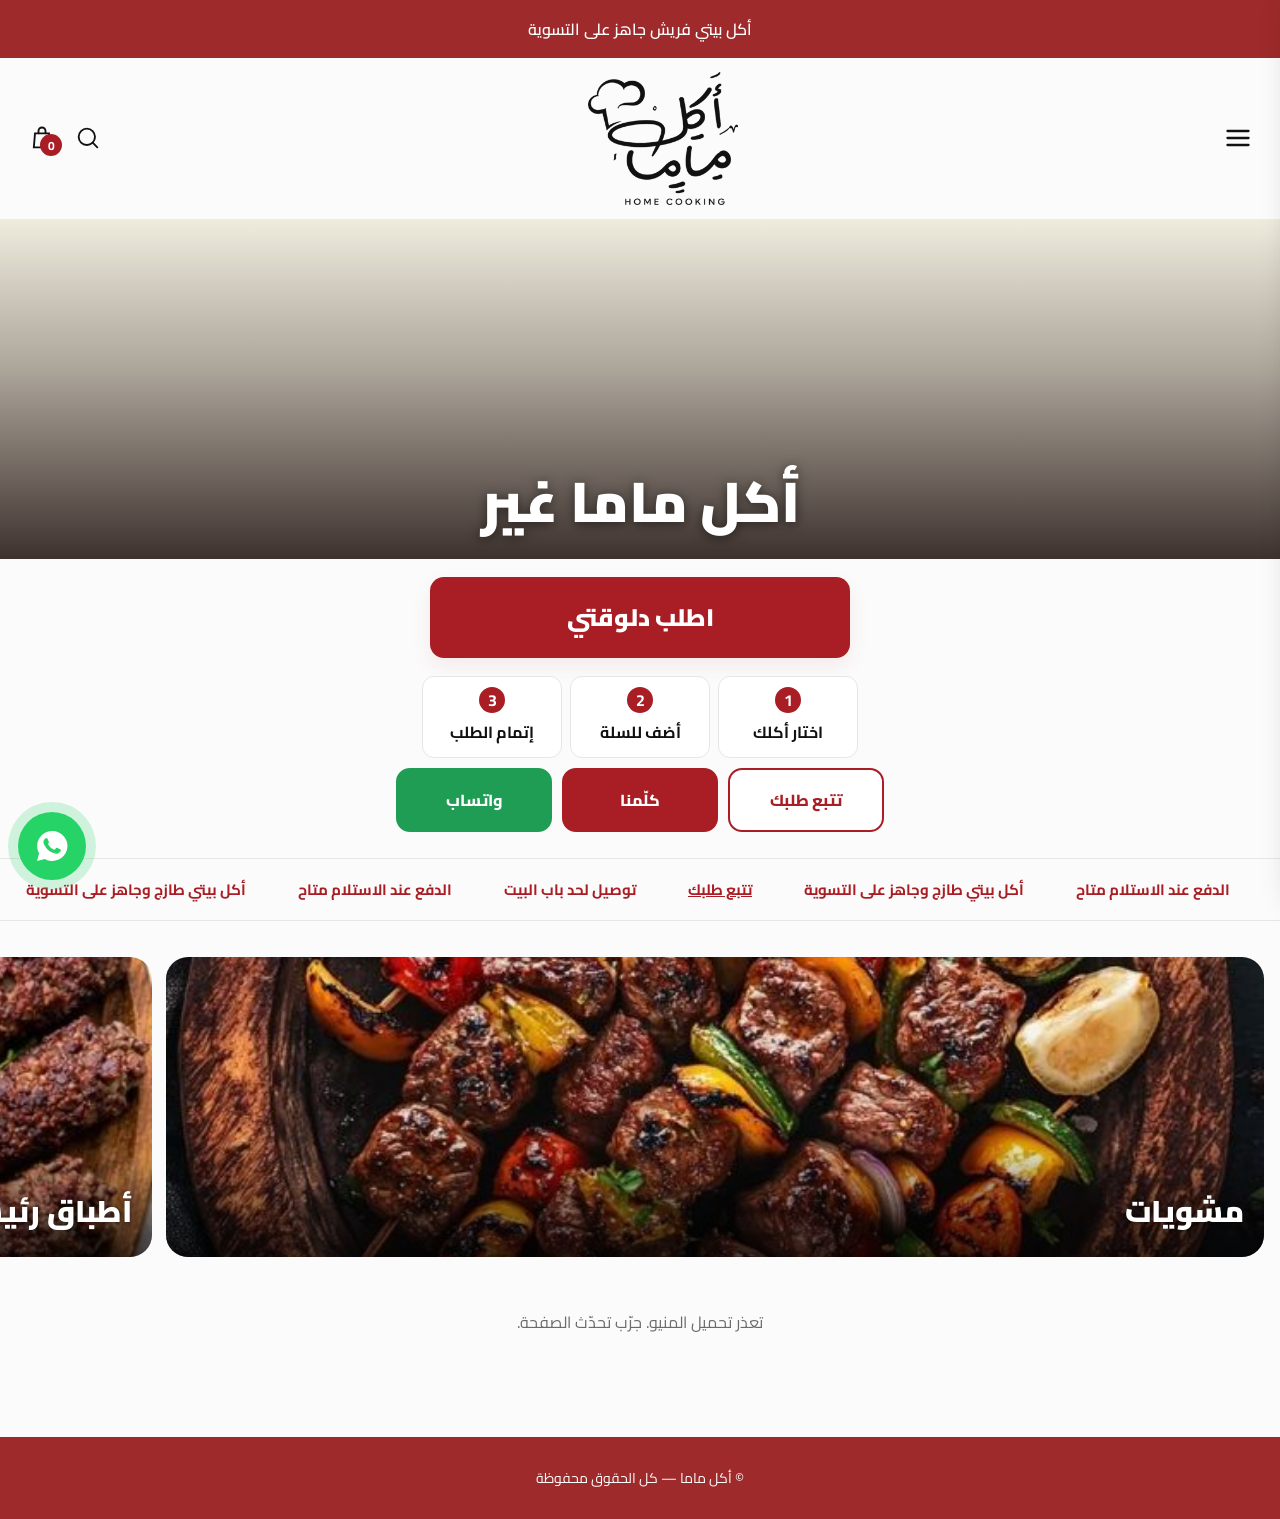
==== index.html @ d2e33f1d "Update hero section title in index.html" ====
<!DOCTYPE html>
<html lang="ar" dir="rtl">
<head>
<meta charset="utf-8">
<meta name="viewport" content="width=device-width, initial-scale=1, viewport-fit=cover">
<title>أكل ماما</title>
<meta name="description" content="أنضف وأفضل أكل بيتي، اطلب دلوقتي">
<meta property="og:type" content="website">
<meta property="og:site_name" content="أكل ماما">
<meta property="og:url" content="https://akl-mama.vercel.app/">
<meta property="og:title" content="أكل ماما">
<meta property="og:description" content="أنضف وأفضل أكل بيتي، اطلب دلوقتي">
<meta property="og:locale" content="ar_EG">
<meta name="twitter:card" content="summary">
<meta name="twitter:title" content="أكل ماما">
<meta name="twitter:description" content="أنضف وأفضل أكل بيتي، اطلب دلوقتي">

<link rel="stylesheet" href="hero.css"><script src="imgs.js"></script><script src="im-c1.js"></script><script src="im-c2.js"></script><script src="im-d1.js"></script><script src="im-d2.js"></script><script src="im-d3.js"></script><script src="auth.js"></script><script src="chef.js"></script>
<link href="https://fonts.googleapis.com/css2?family=Cairo:wght@400;600;700;900&display=swap" rel="stylesheet">
<style>
:root{
  --red:#A81E24; --red-top:#9E2A2B; --bg:#FBFBFB; --card:#fff; --text:#111; --muted:#6b6b6b; --line:#e6e6e6;
  --on-red:#fff; --hero1:#f1f1f1; --hero2:#e4e4e4; --shadow:rgba(168,30,36,.08);
  box-sizing:border-box; padding-top:env(safe-area-inset-top,0px); padding-bottom:env(safe-area-inset-bottom,0px);
}
@media (prefers-color-scheme: dark){
  :root:not([data-theme="light"]){--bg:#161515;--card:#232121;--text:#f2f2f2;--muted:#b5b0b0;--line:#3a3636;--hero1:#2a2727;--hero2:#201e1e;--shadow:rgba(0,0,0,.4)}
}
:root[data-theme="dark"]{--bg:#161515;--card:#232121;--text:#f2f2f2;--muted:#b5b0b0;--line:#3a3636;--hero1:#2a2727;--hero2:#201e1e;--shadow:rgba(0,0,0,.4)}
*{box-sizing:border-box;margin:0;-webkit-tap-highlight-color:transparent}
html{scroll-padding-top:env(safe-area-inset-top,0px)}
body{background:var(--bg);color:var(--text);font-family:'Cairo','Tahoma',sans-serif;max-width:100%;overflow-x:hidden}
button{font-family:inherit;cursor:pointer;border:0}
.top{background:var(--red-top);color:var(--on-red);text-align:center;padding:14px 10px;font-weight:600;font-size:16px}
header{display:flex;align-items:center;justify-content:space-between;padding:14px 22px;background:var(--bg)}
.icon{background:none;color:var(--text);width:40px;height:40px;display:grid;place-items:center;position:relative}
.icon svg{width:28px;height:28px;stroke:currentColor;fill:none;stroke-width:1.6;stroke-linecap:round}
.badge{position:absolute;bottom:2px;inset-inline-start:0;background:var(--red);color:#fff;border-radius:50%;width:22px;height:22px;font-size:12px;display:grid;place-items:center;font-weight:700}
.logo{text-align:center;line-height:1}
.logo b{display:block;font-size:44px;font-weight:900;color:var(--red);letter-spacing:-1px}
.logo small{font-size:15px;font-weight:700;color:var(--red);letter-spacing:3px}
.right{display:flex;gap:6px}.logo{width:150px;aspect-ratio:520/461;background:var(--text);-webkit-mask:center/contain no-repeat;mask:center/contain no-repeat}
.hero{height:210px;background:linear-gradient(135deg,var(--hero1),var(--hero2));position:relative;overflow:hidden;display:flex;align-items:center}
.hero::after{content:"";position:absolute;inset-block:0;inset-inline-end:-10%;width:60%;background:var(--red);border-radius:50% 0 0 50%/60% 0 0 60%;opacity:.95}
[dir=rtl] .hero::after{border-radius:0 50% 50% 0/0 60% 60% 0}
.hero h1{position:relative;z-index:2;color:var(--red);font-size:34px;line-height:1.25;font-weight:900;padding:0 24px;max-width:55%}
.hero .ph{position:absolute;z-index:1;inset-inline-end:8%;font-size:96px}
.strip{margin-top:22px;border-block:1px solid var(--line);display:flex;overflow-x:auto;white-space:nowrap;scrollbar-width:none}
.strip span{padding:16px 26px;color:var(--red);font-weight:700;font-size:15px}
.cats{display:flex;gap:14px;overflow-x:auto;padding:36px 16px 10px;scrollbar-width:none}
.cat{flex:0 0 88%;background:var(--red) center/cover no-repeat;border-radius:22px;height:300px;position:relative;overflow:hidden;color:#fff;font-size:30px;font-weight:900}.cat span{position:absolute;inset-inline:0;bottom:0;padding:50px 20px 18px;background:linear-gradient(transparent,rgba(0,0,0,.7));text-shadow:0 1px 6px rgba(0,0,0,.5)}
.cat .ph{font-size:90px;display:block;text-align:center}
section{padding:34px 12px 10px}
section h2{font-size:30px;font-weight:900;padding:0 10px 18px}
.row{display:flex;gap:16px;overflow-x:auto;scroll-snap-type:x mandatory;padding:6px 10px 14px;scrollbar-width:none}
.row::-webkit-scrollbar,.strip::-webkit-scrollbar,.cats::-webkit-scrollbar{display:none}
.card{flex:0 0 min(42%,200px);scroll-snap-align:start}
.img{aspect-ratio:1;background:var(--card);border-radius:22px;box-shadow:0 4px 14px var(--shadow);display:grid;place-items:center;overflow:hidden}
.img img{width:100%;height:100%;object-fit:cover}
.img .ph{font-size:64px}
.card h3{font-size:16px;font-weight:700;text-align:center;margin-top:16px;min-height:48px;line-height:1.5}
.price{text-align:center;font-weight:600;font-size:18px;letter-spacing:1px;margin:10px 0 12px;direction:ltr}
.add{width:100%;background:var(--red);color:#fff;font-size:15px;font-weight:600;padding:14px 6px;border-radius:12px}
.add:active{opacity:.85}
.pager{display:flex;justify-content:center;align-items:center;gap:28px;margin-top:20px;color:var(--text);font-weight:700;direction:ltr}
.pager button{background:none;color:var(--text);font-size:26px;width:36px;height:36px}
.pager button:disabled{color:var(--muted);opacity:.5}
footer{margin-top:60px;background:var(--red-top);color:#fff;text-align:center;padding:28px 16px;font-size:14px}
.wa{position:fixed;inset-inline-end:18px;bottom:calc(20px + env(safe-area-inset-bottom,0px));width:68px;height:68px;border-radius:50%;background:#25D366;display:grid;place-items:center;box-shadow:0 0 0 10px rgba(37,211,102,.2);z-index:20}
.wa svg{width:36px;height:36px;fill:#fff}
.ov{position:fixed;inset:0;background:rgba(0,0,0,.5);opacity:0;pointer-events:none;transition:.25s;z-index:40}
.ov.on{opacity:1;pointer-events:auto}
.drawer{position:fixed;top:0;bottom:0;inset-inline-start:0;width:min(92%,430px);background:var(--bg);z-index:50;transform:translateX(105%);transition:.3s;display:flex;flex-direction:column;padding:calc(20px + env(safe-area-inset-top,0px)) 18px calc(18px + env(safe-area-inset-bottom,0px))}
[dir=ltr] .drawer{transform:translateX(-105%)}
.drawer.on,[dir=ltr] .drawer.on{transform:none}
.dh{display:flex;justify-content:space-between;align-items:center;margin-bottom:22px}
.dh h2{font-size:28px;font-weight:900}
.cols{display:flex;justify-content:space-between;color:var(--muted);font-size:13px;padding-bottom:12px;border-bottom:1px solid var(--line)}
.items{flex:1;overflow-y:auto;padding-top:18px}
.item{display:flex;gap:14px;margin-bottom:20px}
.item .t{width:96px;height:96px;border-radius:6px;background:var(--red);display:grid;place-items:center;font-size:38px;flex:none;overflow:hidden}
.item .t img{width:100%;height:100%;object-fit:cover}
.info{flex:1}
.info h4{font-size:18px;font-weight:700}
.info p{color:var(--muted);margin:4px 0 10px;direction:ltr;text-align:start}
.qty{display:flex;align-items:center;gap:0}
.q{display:flex;align-items:center;justify-content:space-between;border:2px solid var(--text);border-radius:14px;height:52px;width:130px;padding:0 12px;font-size:18px}
.q button{background:none;color:var(--text);font-size:22px;width:28px}
.del{background:var(--red);color:#fff;width:50px;height:52px;border-radius:0 14px 14px 0;display:grid;place-items:center}
[dir=rtl] .del{border-radius:14px 0 0 14px}
.line{font-weight:700;font-size:18px}
.empty{text-align:center;color:var(--muted);padding-top:60px}
.notes{border-block:1px solid var(--line);padding:16px 0;margin-top:10px}
.notes summary{list-style:none;color:var(--muted);font-size:16px;cursor:pointer;display:flex;justify-content:space-between}
.notes textarea{width:100%;margin-top:12px;border:1px solid var(--line);border-radius:10px;padding:10px;background:var(--card);color:var(--text);font-family:inherit;min-height:70px}
.tot{display:flex;justify-content:space-between;align-items:center;margin-top:26px}
.tot b{font-size:24px;font-weight:900}
.tot span{font-size:24px;direction:ltr;color:var(--muted);font-weight:600}
.small{font-size:14px;color:var(--muted);margin:10px 0 16px}
.small u{color:var(--red)}
.checkout{width:100%;background:var(--red);color:#fff;border-radius:12px;padding:20px;font-size:18px;font-weight:600}

.mod{position:fixed;inset:0;background:rgba(0,0,0,.55);display:none;place-items:center;padding:14px;z-index:60}.mod.on{display:grid}
.mb{background:var(--bg);color:var(--text);border-radius:18px;width:100%;max-width:440px;max-height:92vh;overflow:auto;padding:22px}
.mb h2{font-size:24px;font-weight:900;margin-bottom:6px}.mb p.s{color:var(--muted);font-size:14px;margin-bottom:14px}
.mb label{display:block;font-weight:700;font-size:14px;margin:12px 0 6px}
.mb input,.mb textarea{width:100%;border:1px solid var(--line);background:var(--card);color:var(--text);border-radius:12px;padding:13px 14px;font:inherit;font-size:16px}
.mb textarea{min-height:70px}.mb .sum{background:var(--card);border:1px solid var(--line);border-radius:12px;padding:12px;margin-top:14px;font-size:14px}
.mb .sum div{display:flex;justify-content:space-between;gap:8px;padding:2px 0}.mb .sum b{direction:ltr}
.err{color:#c0392b;font-size:14px;min-height:20px;margin-top:8px}
.gh{background:none;color:var(--muted);width:100%;padding:12px;margin-top:6px;font-size:15px}
.code{font-size:34px;font-weight:900;letter-spacing:4px;text-align:center;color:var(--red);background:var(--card);border:2px dashed var(--red);border-radius:14px;padding:14px;margin:14px 0;direction:ltr}
a.lnk{display:block;text-align:center;background:var(--red);color:#fff;text-decoration:none;border-radius:12px;padding:16px;font-weight:700;margin-top:8px}
.trk{display:block;text-align:center;color:var(--red);font-weight:700;padding:10px;text-decoration:none;font-size:14px}
.hero .ds{position:absolute;z-index:2;inset-inline-end:auto;left:2%;top:0;bottom:0;display:flex;align-items:center;direction:ltr}
.hero .ds img{width:clamp(78px,24vw,150px);aspect-ratio:1;object-fit:cover;border-radius:50%;border:4px solid #fff;box-shadow:0 8px 20px rgba(0,0,0,.28);margin-inline-start:-26px;background:#fff}
.hero .ds img:nth-child(2){width:clamp(96px,30vw,185px);z-index:3;margin-top:-6px}.hero .ds img:first-child{margin-inline-start:0}
.hero{height:clamp(210px,52vw,300px)}.hero h1{font-size:clamp(28px,8.5vw,46px)}
#sbar{display:none;padding:6px 18px 12px;background:var(--bg)}#sbar.on{display:block}
#sbar input{width:100%;border:1px solid var(--line);border-radius:14px;padding:13px 16px;font:inherit;font-size:16px;background:var(--card);color:var(--text)}
.nores{text-align:center;color:var(--muted);padding:30px;display:none}
.hero{background:#fbf8e9!important;height:clamp(200px,50vw,300px)}.hero::after{display:none!important}
.hero .chef{position:absolute;left:0;top:0;height:100%;width:auto;aspect-ratio:1;object-fit:cover;z-index:1}
.hero h1{max-width:50%;z-index:2;color:var(--red)}

.tpill{background:var(--red);color:#fff;text-decoration:none;font-weight:700;font-size:14px;padding:9px 14px;border-radius:999px;white-space:nowrap}
#stk{display:none;position:fixed;z-index:40;left:12px;right:12px;bottom:calc(12px + env(safe-area-inset-bottom,0px));background:var(--red);color:#fff;border:0;border-radius:16px;padding:16px 18px;font:inherit;font-weight:700;font-size:17px;box-shadow:0 8px 24px rgba(168,30,36,.45);align-items:center;justify-content:space-between;cursor:pointer}
#stk.on{display:flex}#stk span{font-weight:600;font-size:14px;opacity:.95}
body.hasstk .wa{bottom:90px!important}body.hasstk footer{padding-bottom:90px}
.acc{background:var(--card);border:1px solid var(--line);border-radius:14px;padding:12px;margin-top:10px}
.acc .tg{display:flex;gap:6px;margin-bottom:6px}.acc .tg button{flex:1;padding:10px;border-radius:10px;border:1px solid var(--line);background:none;font:inherit;font-weight:700;color:var(--muted);cursor:pointer}
.acc .tg button.on{background:var(--red);color:#fff;border-color:var(--red)}
.who{display:flex;justify-content:space-between;align-items:center;background:var(--card);border:1px solid var(--line);border-radius:12px;padding:10px 12px;margin-top:10px;font-size:14px}
.who a{color:var(--red);font-weight:700;cursor:pointer}

#mnu{position:fixed;z-index:60;top:0;bottom:0;inset-inline-start:0;width:min(78%,300px);background:var(--bg);box-shadow:0 0 30px rgba(0,0,0,.25);transform:translateX(105%);transition:.28s;padding:calc(18px + env(safe-area-inset-top,0px)) 18px 18px;display:flex;flex-direction:column;gap:6px}
[dir=ltr] #mnu{transform:translateX(-105%)}#mnu.on,[dir=ltr] #mnu.on{transform:none}
#mnu h3{font-size:20px;color:var(--red);margin-bottom:10px;display:flex;justify-content:space-between;align-items:center}
#mnu h3 button{background:none;border:0;font-size:22px;color:var(--muted);cursor:pointer}
#mnu a,#mnu button.mi{display:flex;align-items:center;gap:10px;padding:14px;border-radius:12px;color:var(--text);text-decoration:none;font:inherit;font-weight:700;font-size:16px;background:var(--card);border:1px solid var(--line);cursor:pointer;text-align:start;width:100%}
#mnu a.pri{background:var(--red);color:#fff;border-color:var(--red)}
</style>
<style>.strip{overflow:hidden!important;direction:ltr}.strip .mq{display:flex;flex:none;width:max-content;animation:mq 22s linear infinite}.strip:hover .mq,.strip:active .mq{animation-play-state:paused}.strip span{direction:rtl;flex:none}@keyframes mq{to{transform:translateX(-50%)}}@media (prefers-reduced-motion:reduce){.strip{overflow-x:auto!important}.strip .mq{animation:none}}</style>
<style>.q2{display:flex;gap:10px;padding:6px 16px 4px;max-width:520px;margin:0 auto}.q2 a{flex:1;text-align:center;padding:15px 8px;border-radius:14px;font-weight:800;font-size:18px;text-decoration:none;border:2px solid var(--red);color:var(--red);background:#fff}.q2 a.w{background:#1f9d55;border-color:#1f9d55;color:#fff}
.how div{font-size:16px!important}.cta button{font-size:24px!important;padding:18px!important}
#mbody input,#mbody textarea{font-size:18px!important;padding:15px!important}#mbody label{font-size:16px!important;font-weight:800}#mbody .checkout{font-size:20px!important;padding:18px!important}#mbody .gh{font-size:17px!important;padding:14px!important}
.card button{min-height:48px;font-size:16px}</style>
</head>
<body>
<div class="top">أكل بيتي فريش جاهز على التسوية</div>
<header>
  <div class="right">
    <button class="icon" id="menuBtn" aria-label="القائمة" aria-expanded="false"><svg viewBox="0 0 24 24"><path d="M3 6h18M3 12h18M3 18h18" stroke-width="2"/></svg></button>
  </div>
  <div class="logo" role="img" aria-label="أكل ماما"></div>
  <div class="right">
    <button class="icon" id="srchBtn" aria-label="بحث"><svg viewBox="0 0 24 24"><circle cx="11" cy="11" r="7"/><path d="M20 20l-4-4"/></svg></button>
    <button class="icon" id="openCart" aria-label="السلة"><svg viewBox="0 0 24 24"><path d="M6 8h12l1 12H5L6 8z"/><path d="M9 8V6a3 3 0 0 1 6 0v2"/></svg><span class="badge" id="badge">0</span></button>
  </div>
</header>
<div id="sbar"><input id="sq" type="search" placeholder="ابحث عن طبق..." autocomplete="off"></div>

<div class="hero"><h1>أكل ماما غير</h1><img class="chef" id="chef" alt="" width="260" height="260"></div>

<style>.cta{padding:18px 16px 6px;text-align:center}.cta button{width:100%;max-width:420px;padding:16px;border:0;border-radius:14px;background:var(--red);color:#fff;font:inherit;font-size:22px;font-weight:900;box-shadow:0 8px 20px var(--shadow);cursor:pointer}.how{display:flex;gap:8px;justify-content:center;padding:12px 12px 4px;font-size:14px}.how div{flex:1;max-width:140px;background:var(--card);border:1px solid var(--line);border-radius:12px;padding:10px 6px;text-align:center;font-weight:700;color:var(--text)}.how b{display:block;margin:0 auto 4px;width:26px;height:26px;line-height:26px;border-radius:50%;background:var(--red);color:#fff}</style>
<div class="cta"><button type="button" id="orderNow">اطلب دلوقتي</button></div>
<div class="how"><div><b>1</b>اختار أكلك</div><div><b>2</b>أضف للسلة</div><div><b>3</b>إتمام الطلب</div></div>
<script>document.getElementById("orderNow").onclick=function(){var t=document.querySelector(".cats")||document.getElementById("sections");t.scrollIntoView({behavior:"smooth"})}</script>

<div class="q2"><a href="track.html" id="qTrack">تتبع طلبك</a><a class="c" id="qChat" href="chat.html">كلّمنا</a><a class="w" id="qWa" href="https://wa.me/20106168405" target="_blank" rel="noopener">واتساب</a></div>
<div class="strip"><div class="mq"><span>أكل بيتي طازج وجاهز على التسوية</span><span>الدفع عند الاستلام متاح</span><span>توصيل لحد باب البيت</span><span><a href="track.html" style="color:inherit">تتبع طلبك</a></span><span>أكل بيتي طازج وجاهز على التسوية</span><span>الدفع عند الاستلام متاح</span><span>توصيل لحد باب البيت</span><span><a tabindex="-1" aria-hidden="true" href="track.html" style="color:inherit">تتبع طلبك</a></span></div></div>

<div class="cats"><div class="cat" data-i="c1"><span>مشويات</span></div><div class="cat" data-i="c2"><span>أطباق رئيسية</span></div></div>

<div id="sections"></div><div class="nores" id="nores">مفيش أطباق بالاسم ده</div>

<footer>© أكل ماما — كل الحقوق محفوظة</footer>

<a class="wa" id="waBtn" href="https://wa.me/20106168405?text=%D8%A3%D9%87%D9%84%D8%A7%D9%8B%D8%8C%20%D8%B9%D8%A7%D9%8A%D8%B2%20%D8%A3%D8%B7%D9%84%D8%A8%20%D9%85%D9%86%20%D8%A3%D9%83%D9%84%20%D9%85%D8%A7%D9%85%D8%A7" target="_blank" rel="noopener" aria-label="واتساب"><svg viewBox="0 0 24 24"><path d="M12 2a10 10 0 0 0-8.6 15L2 22l5.2-1.4A10 10 0 1 0 12 2zm5.2 13.9c-.2.6-1.3 1.2-1.8 1.2-.5.1-1 .2-3.3-.7-2.8-1.1-4.5-4-4.7-4.2-.1-.2-1.1-1.5-1.1-2.8s.7-2 1-2.3c.2-.2.5-.3.7-.3h.5c.2 0 .4 0 .6.5l.8 2c.1.2.1.3 0 .5l-.4.5c-.1.1-.3.3-.1.6.2.3.8 1.3 1.7 2.1 1.1 1 2 1.3 2.3 1.4.3.1.4.1.6-.1l.8-1c.2-.2.4-.2.6-.1l1.9.9c.3.1.5.2.5.3.1.2.1.8-.1 1.4z"/></svg></a>

<style>.q2 a.c{background:var(--red);border-color:var(--red);color:#fff}.q2 a{font-size:16px;padding:15px 4px}.cfab{position:fixed;inset-inline-start:16px;bottom:calc(28px + env(safe-area-inset-bottom,0px));z-index:20;background:var(--red);color:#fff;text-decoration:none;font-weight:900;font-size:18px;padding:16px 24px;border-radius:99px;box-shadow:0 8px 20px rgba(168,30,36,.35);font-family:inherit}body.hasstk .cfab{bottom:98px}</style><a class="cfab" href="chat.html">كلّمنا</a><script>(function(){var f=document.querySelector(".cfab"),q=document.getElementById("qChat");if(!f||!q||!window.IntersectionObserver)return;new IntersectionObserver(function(e){f.style.display=e[0].isIntersecting?"none":""}).observe(q)})()</script>
<aside id="mnu" aria-hidden="true"><h3><span>القائمة</span><button id="mnuX" aria-label="إغلاق">✕</button></h3>
<a class="pri" href="track.html">تتبع طلبك</a><a class="pri" href="chat.html">كلّمنا (شات)</a>
<button class="mi" id="mnuCart" type="button">السلة وإتمام الطلب</button>
<a href="#sections" id="mnuMenu">المنيو</a>
<a href="https://wa.me/20106168405" target="_blank" rel="noopener">واتساب</a></aside>
<div class="ov" id="ov"></div>
<aside class="drawer" id="drawer">
  <div class="dh"><h2>سلة التسوق</h2><button class="icon" id="closeCart" aria-label="إغلاق"><svg viewBox="0 0 24 24"><path d="M4 4l16 16M20 4L4 20"/></svg></button></div>
  <div class="cols"><span>المنتج</span><span>الإجمالي</span></div>
  <div class="items" id="items"></div>
  <details class="notes"><summary>ملاحظات على الطلب <span>⌄</span></summary><textarea id="cartNotes" placeholder="اكتب ملاحظاتك هنا"></textarea></details>
  <div class="tot"><b>الإجمالي التقريبي</b><span id="total">0.00 EGP</span></div>
  <p class="small">الضرائب مشمولة. سيتم احتساب تكلفة <u>الشحن</u> عند إتمام الطلب.</p>
  <button class="checkout" id="goCheckout">إتمام الطلب</button><a class="trk" href="track.html">تتبع طلب سابق</a>
</aside>


<button id="stk" type="button"><b>إتمام الطلب</b><span id="stkt"></span></button>
<div class="mod" id="mod"><div class="mb" id="mbody"></div></div>
<script>
const SB="https://jedjixrybyxhanaqokre.supabase.co",KEY="eyJhbGciOiJIUzI1NiIsInR5cCI6IkpXVCJ9.eyJpc3MiOiJzdXBhYmFzZSIsInJlZiI6ImplZGppeHJ5Ynl4aGFuYXFva3JlIiwicm9sZSI6ImFub24iLCJpYXQiOjE3OTU3MDI4NTYsImV4cCI6MjExMTI3ODg1Nn0.cDuijI1dkCsTh5ycPHUPCugEI1_4xQxCko-uhGBEVJs";
const H={apikey:KEY,"Content-Type":"application/json"};
const IM=window.IMGS||{};const src=p=>IM[p]||p;
const _lg=document.querySelector(".logo");if(IM.logo){_lg.style.webkitMaskImage="url("+IM.logo+")";_lg.style.maskImage="url("+IM.logo+")"}
document.querySelectorAll(".cat").forEach(c=>c.style.backgroundImage="url("+src(c.dataset.i)+")");
document.getElementById("chef").src=src("chef");
const cart={};let all={};
const fmt=n=>Number(n).toFixed(2);
const esc=s=>String(s).replace(/[&<>"']/g,c=>({"&":"&amp;","<":"&lt;",">":"&gt;",'"':"&quot;","'":"&#39;"}[c]));
const sec=document.getElementById("sections");
function build(menu){
  sec.innerHTML="";all={};
  const groups={};menu.forEach(p=>{all[p.id]=p;(groups[p.section]=groups[p.section]||[]).push(p)});
  Object.keys(groups).forEach((title,si)=>{
    const items=groups[title];
    const el=document.createElement("section");el.id="sec"+si;
    el.innerHTML=`<h2>${esc(title)}</h2><div class="row">${items.map(p=>`<div class="card"><div class="img">${p.img?`<img src="${esc(src(p.img))}" alt="" loading="lazy">`:'<span class="ph">🍽️</span>'}</div><h3>${esc(p.name)}</h3><div class="price">${fmt(p.price)} EGP</div><button class="add" data-id="${p.id}">إضافة إلى السلة</button></div>`).join("")}</div><div class="pager"><button data-d="1" aria-label="التالي">‹</button><span>1/${items.length}</span><button data-d="-1" aria-label="السابق">›</button></div>`;
    sec.appendChild(el);
    const row=el.querySelector(".row"),pg=el.querySelector(".pager span");
    row.addEventListener("scroll",()=>{const w=row.firstElementChild.offsetWidth+16;pg.textContent=Math.min(Math.round(Math.abs(row.scrollLeft)/w)+1,items.length)+"/"+items.length});
    el.querySelectorAll(".pager button").forEach(b=>b.onclick=()=>{const w=row.firstElementChild.offsetWidth+16;row.scrollBy({left:-w*Number(b.dataset.d),behavior:"smooth"})});
  });
  document.querySelectorAll(".cat").forEach((c,i)=>c.onclick=()=>{const s=document.getElementById("sec"+i);s&&s.scrollIntoView({behavior:"smooth"})});
}
async function loadMenu(){
  sec.innerHTML='<p style="text-align:center;padding:40px;color:var(--muted)">جاري تحميل المنيو…</p>';
  try{const r=await fetch(SB+"/rest/v1/mama_menu?select=*&active=eq.true&order=sort.asc,id.asc",{headers:H});if(!r.ok)throw 0;build(await r.json());render()}
  catch(e){sec.innerHTML='<p style="text-align:center;padding:40px;color:var(--muted)">تعذر تحميل المنيو. جرّب تحدّث الصفحة.</p>'}
}
sec.addEventListener("click",e=>{const b=e.target.closest(".add");if(!b)return;const id=b.dataset.id;cart[id]=(cart[id]||0)+1;render();b.textContent="✓ تمت الإضافة";setTimeout(()=>b.textContent="إضافة إلى السلة",900)});
const drawer=document.getElementById("drawer"),ov=document.getElementById("ov");
const open=v=>{drawer.classList.toggle("on",v);ov.classList.toggle("on",v)};
document.getElementById("openCart").onclick=()=>open(true);
document.getElementById("closeCart").onclick=()=>open(false);ov.onclick=()=>open(false);
function render(){
  const ids=Object.keys(cart).filter(k=>cart[k]>0&&all[k]);let tot=0,count=0;
  document.getElementById("items").innerHTML=ids.length?ids.map(id=>{const p=all[id],q=cart[id];tot+=p.price*q;count+=q;
    return `<div class="item"><div class="t">${p.img?`<img src="${esc(src(p.img))}" alt="">`:""}</div><div class="info"><h4>${esc(p.name)}</h4><p>${fmt(p.price)}</p><div class="qty"><div class="q"><button data-a="p" data-id="${id}">+</button><span>${q}</span><button data-a="m" data-id="${id}">−</button></div><button class="del" data-a="d" data-id="${id}" aria-label="حذف">حذف</button></div></div><div class="line">${fmt(p.price*q)}</div></div>`}).join(""):'<div class="empty">السلة فاضية</div>';
  document.getElementById("badge").textContent=count;
  document.getElementById("total").textContent=fmt(tot)+" EGP";
  return {ids,tot};
}
document.getElementById("items").addEventListener("click",e=>{const b=e.target.closest("[data-a]");if(!b)return;const id=b.dataset.id,a=b.dataset.a;
  if(a==="p")cart[id]++;else if(a==="m")cart[id]=Math.max(0,cart[id]-1);else cart[id]=0;render()});
const mod=document.getElementById("mod"),mb=document.getElementById("mbody");
const saved=()=>{try{return JSON.parse(localStorage.getItem("mama_cust")||"{}")}catch(e){return{}}};
document.getElementById("goCheckout").onclick=()=>{
  const {ids}=render();if(!ids.length){alert("السلة فاضية");return}
  hit("checkout");showDetails();
};
function showDetails(){
  const {ids,tot}=render();const c=saved();
  mb.innerHTML=`<h2>بيانات التوصيل</h2><p class="s">اكتب بياناتك وهنجهز طلبك.</p>
  <form id="of" novalidate><label>الاسم</label><input id="fn" autocomplete="name" value="${esc(c.name||"")}" maxlength="80">
  <label>رقم الموبايل</label><input id="fp" type="tel" inputmode="tel" autocomplete="tel" dir="ltr" value="${esc(c.phone||"")}" placeholder="01xxxxxxxxx" maxlength="20">
  <label>العنوان بالتفصيل</label><textarea id="fa" autocomplete="street-address" maxlength="300">${esc(c.address||"")}</textarea>
  <div class="sum">${ids.map(i=>`<div><span>${esc(all[i].name)} × ${cart[i]}</span><b>${fmt(all[i].price*cart[i])}</b></div>`).join("")}<div style="border-top:1px solid var(--line);margin-top:6px;padding-top:6px"><b style="direction:rtl">الإجمالي</b><b>${fmt(tot)} EGP</b></div><div style="color:var(--muted);font-size:12px"><span>الدفع عند الاستلام. الشحن يتحدد عند التأكيد.</span></div></div>
  <div class="err" id="fe"></div><button class="checkout" id="fs" type="submit">تأكيد الطلب</button><button class="gh" type="button" id="fc">رجوع</button></form>`;
  mod.classList.add("on");
  document.getElementById("fc").onclick=()=>mod.classList.remove("on");
  document.getElementById("of").onsubmit=async e=>{
    e.preventDefault();const n=fn.value.trim(),p=fp.value.trim(),a=fa.value.trim(),er=document.getElementById("fe");
    if(n.length<2){er.textContent="اكتب الاسم";return}
    if(p.replace(/\D/g,"").length<8){er.textContent="رقم الموبايل غير صحيح";return}
    if(a.length<5){er.textContent="اكتب العنوان بالتفصيل";return}
    const btn=document.getElementById("fs");btn.disabled=true;btn.textContent="جاري الإرسال…";er.textContent="";
    try{
      const tk=KEY;
      const r=await fetch(SB+"/rest/v1/rpc/mama_place_order",{method:"POST",headers:{apikey:KEY,"Content-Type":"application/json",Authorization:"Bearer "+tk},body:JSON.stringify({p_name:n,p_phone:p,p_address:a,p_notes:document.getElementById("cartNotes").value,p_items:ids.map(i=>({id:Number(i),qty:cart[i]}))})});
      if(!r.ok){const j=await r.json().catch(()=>({}));throw new Error(/login required/.test(j.message||"")?"حاول تاني":/too many/.test(j.message||"")?"طلبات كتير في وقت قصير، جرّب بعد شوية":"تعذر إرسال الطلب، جرّب تاني")}
      const code=(await r.json());
      localStorage.setItem("mama_cust",JSON.stringify({name:n,phone:p,address:a}));
      localStorage.setItem("mama_last",JSON.stringify({code,phone:p}));
      ids.forEach(i=>cart[i]=0);document.getElementById("cartNotes").value="";render();open(false);
      mb.innerHTML=`<h2>تم استلام طلبك</h2><p class="s">احتفظ بكود الطلب لمتابعة حالته.</p><div class="code">${esc(code)}</div><div class="sum" style="margin:0 0 10px"><div><span>الاسم</span><b>${esc(n)}</b></div><div><span>الموبايل</span><b dir="ltr">${esc(p)}</b></div><div><span>العنوان</span><b>${esc(a)}</b></div></div><a class="lnk" href="track.html">تتبع طلبي</a><button class="gh" id="fc2">إغلاق</button>`;
      document.getElementById("fc2").onclick=()=>mod.classList.remove("on");
    }catch(x){er.textContent=x.message;btn.disabled=false;btn.textContent="تأكيد الطلب"}
  };
}
const L=(()=>{try{return JSON.parse(localStorage.getItem("mama_last")||"null")}catch(e){return null}})();
if(L){const a=document.querySelector(".trk");const q=document.getElementById("qTrack");if(q)q.href="track.html?c="+encodeURIComponent(L.code)+"&p="+encodeURIComponent(L.phone);if(a)a.href="track.html?c="+encodeURIComponent(L.code)+"&p="+encodeURIComponent(L.phone)}

(function(){const m=document.getElementById("mnu"),o=document.getElementById("ov"),b=document.getElementById("menuBtn");
 const set=v=>{m.classList.toggle("on",v);o.classList.toggle("on",v);b.setAttribute("aria-expanded",v)};
 b.onclick=()=>set(!m.classList.contains("on"));document.getElementById("mnuX").onclick=()=>set(false);
 document.getElementById("mnuMenu").onclick=()=>set(false);
 document.getElementById("mnuCart").onclick=()=>{set(false);open(true)};
 o.addEventListener("click",()=>set(false))})();
loadMenu();
(function(){const st=document.getElementById("stk"),b=document.getElementById("badge"),t=document.getElementById("total"),dr=document.getElementById("drawer");
 function u(){const n=parseInt(b.textContent)||0;const on=n>0&&!dr.classList.contains("on");st.classList.toggle("on",on);document.body.classList.toggle("hasstk",n>0);document.getElementById("stkt").textContent=n+" صنف · "+t.textContent}
 new MutationObserver(u).observe(b,{childList:true,characterData:true,subtree:true});new MutationObserver(u).observe(t,{childList:true,characterData:true,subtree:true});new MutationObserver(u).observe(dr,{attributes:true,attributeFilter:["class"]});
 st.onclick=()=>open(true);u()})();
document.getElementById("srchBtn").onclick=()=>{const b=document.getElementById("sbar");b.classList.toggle("on");if(b.classList.contains("on"))document.getElementById("sq").focus();else{document.getElementById("sq").value="";filt()}};
function filt(){const q=document.getElementById("sq").value.trim().toLowerCase();let any=false;
 document.querySelectorAll("#sections section").forEach(s=>{let n=0;s.querySelectorAll(".card").forEach(c=>{const m=!q||c.querySelector("h3").textContent.toLowerCase().includes(q);c.style.display=m?"":"none";if(m)n++});s.style.display=n?"":"none";if(n)any=true});
 document.getElementById("nores").style.display=any||!q?"none":"block"}
document.getElementById("sq").oninput=filt;
</script>
<script>
(function(){const SBU="https://jedjixrybyxhanaqokre.supabase.co";let v=localStorage.getItem("mama_vid");if(!v){v=(crypto.randomUUID?crypto.randomUUID():String(Math.random()).slice(2)+Date.now()).replace(/[^A-Za-z0-9_-]/g,"").slice(0,32);localStorage.setItem("mama_vid",v)}
const sent={};window.hit=function(ev){if(sent[ev])return;sent[ev]=1;try{fetch(SBU+"/rest/v1/rpc/mama_hit",{method:"POST",keepalive:true,headers:{apikey:"eyJhbGciOiJIUzI1NiIsInR5cCI6IkpXVCJ9.eyJpc3MiOiJzdXBhYmFzZSIsInJlZiI6ImplZGppeHJ5Ynl4aGFuYXFva3JlIiwicm9sZSI6ImFub24iLCJpYXQiOjE3OTU3MDI4NTYsImV4cCI6MjExMTI3ODg1Nn0.cDuijI1dkCsTh5ycPHUPCugEI1_4xQxCko-uhGBEVJs","Content-Type":"application/json"},body:JSON.stringify({p_vid:v,p_ev:ev})})}catch(e){}};hit("visit")})();
document.addEventListener("click",function(e){if(e.target.closest&&e.target.closest("[data-id][data-a=p]"))hit("cart");if(e.target.closest&&e.target.closest(".card button,.add"))hit("cart")});
</script>
</body>
</html>
---- hero.css ----
.hero{background:#2a1008 url([data-uri]) center 45%/cover no-repeat!important;height:clamp(230px,62vw,340px)!important;align-items:flex-end!important}
.hero::before{content:"";position:absolute;inset:0;background:linear-gradient(0deg,rgba(20,6,4,.82) 0%,rgba(20,6,4,.35) 55%,rgba(20,6,4,.05) 100%);z-index:1}
.hero .chef{display:none!important}
.hero h1{color:#fff!important;max-width:100%!important;text-align:center;width:100%;padding:0 18px 22px!important;font-size:clamp(34px,10.5vw,56px)!important;line-height:1.2;text-shadow:0 2px 12px rgba(0,0,0,.55);z-index:2}
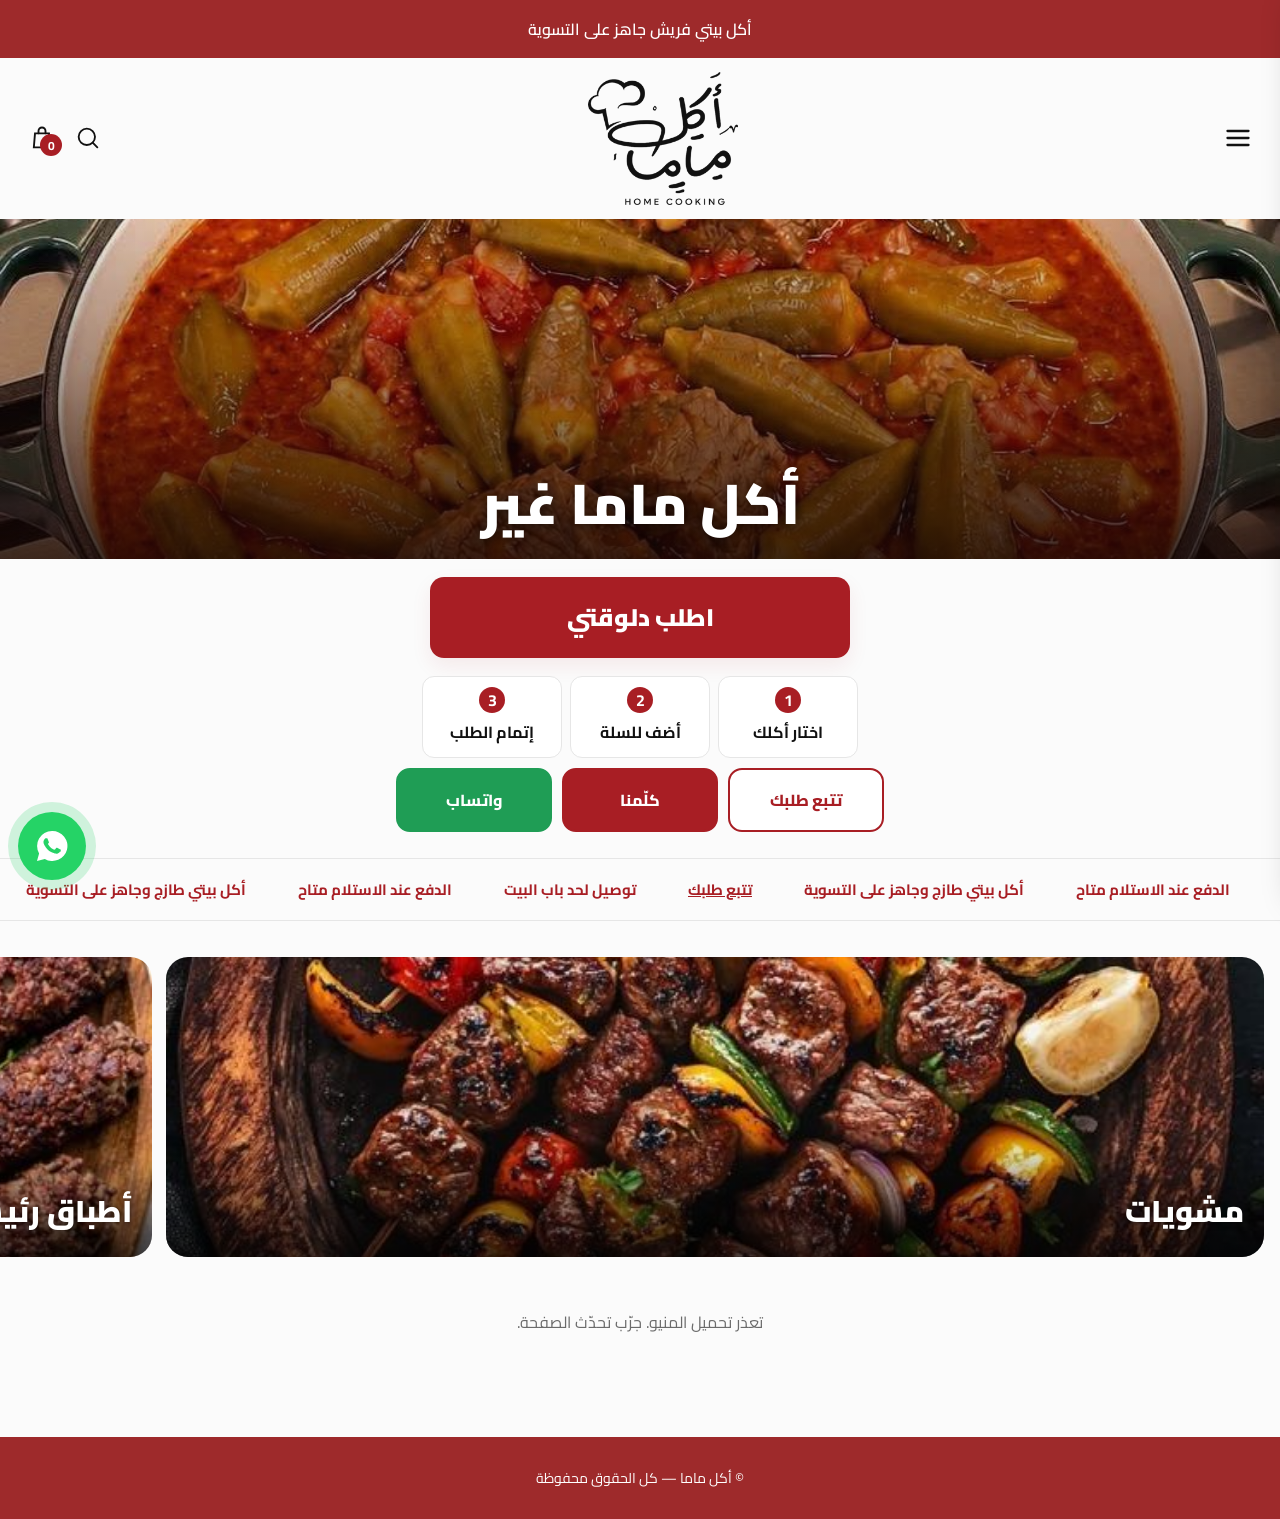
==== commit 4fcad93e: "Fix HTML structure and script loading order" ====
--- a/index.html
+++ b/index.html
@@ -15,7 +15,7 @@
 <meta name="twitter:title" content="أكل ماما">
 <meta name="twitter:description" content="أنضف وأفضل أكل بيتي، اطلب دلوقتي">
 
-<link rel="stylesheet" href="hero.css"><script src="imgs.js"></script><script src="im-c1.js"></script><script src="im-c2.js"></script><script src="im-d1.js"></script><script src="im-d2.js"></script><script src="im-d3.js"></script><script src="auth.js"></script><script src="chef.js"></script>
+<script src="imgs.js"></script><script src="im-c1.js"></script><script src="im-c2.js"></script><script src="im-d1.js"></script><script src="im-d2.js"></script><script src="im-d3.js"></script><script src="auth.js"></script><script src="chef.js"></script>
 <link href="https://fonts.googleapis.com/css2?family=Cairo:wght@400;600;700;900&display=swap" rel="stylesheet">
 <style>
 :root{
@@ -145,7 +145,7 @@
 .how div{font-size:16px!important}.cta button{font-size:24px!important;padding:18px!important}
 #mbody input,#mbody textarea{font-size:18px!important;padding:15px!important}#mbody label{font-size:16px!important;font-weight:800}#mbody .checkout{font-size:20px!important;padding:18px!important}#mbody .gh{font-size:17px!important;padding:14px!important}
 .card button{min-height:48px;font-size:16px}</style>
-</head>
+<link rel="stylesheet" href="hero.css"></head>
 <body>
 <div class="top">أكل بيتي فريش جاهز على التسوية</div>
 <header>
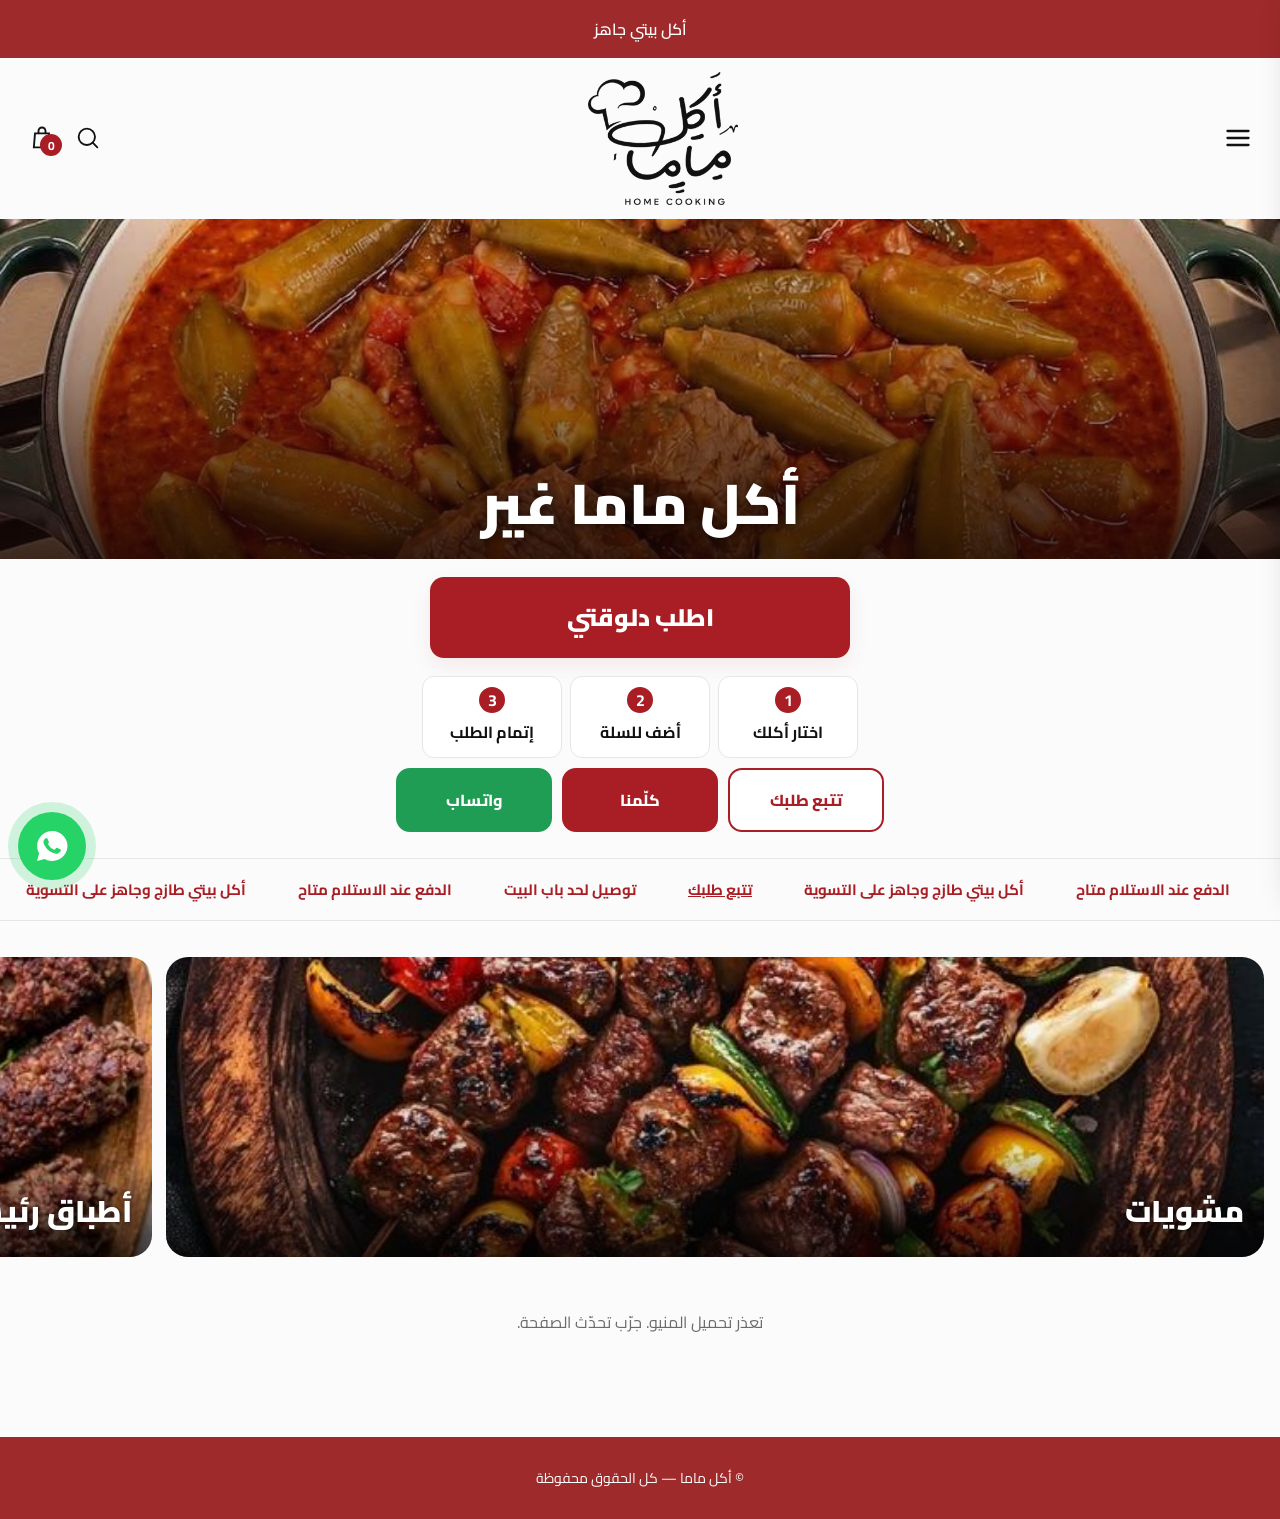
==== commit 040961e8: "Update top div text in index.html" ====
--- a/index.html
+++ b/index.html
@@ -147,7 +147,7 @@
 .card button{min-height:48px;font-size:16px}</style>
 <link rel="stylesheet" href="hero.css"></head>
 <body>
-<div class="top">أكل بيتي فريش جاهز على التسوية</div>
+<div class="top">أكل بيتي جاهز</div>
 <header>
   <div class="right">
     <button class="icon" id="menuBtn" aria-label="القائمة" aria-expanded="false"><svg viewBox="0 0 24 24"><path d="M3 6h18M3 12h18M3 18h18" stroke-width="2"/></svg></button>
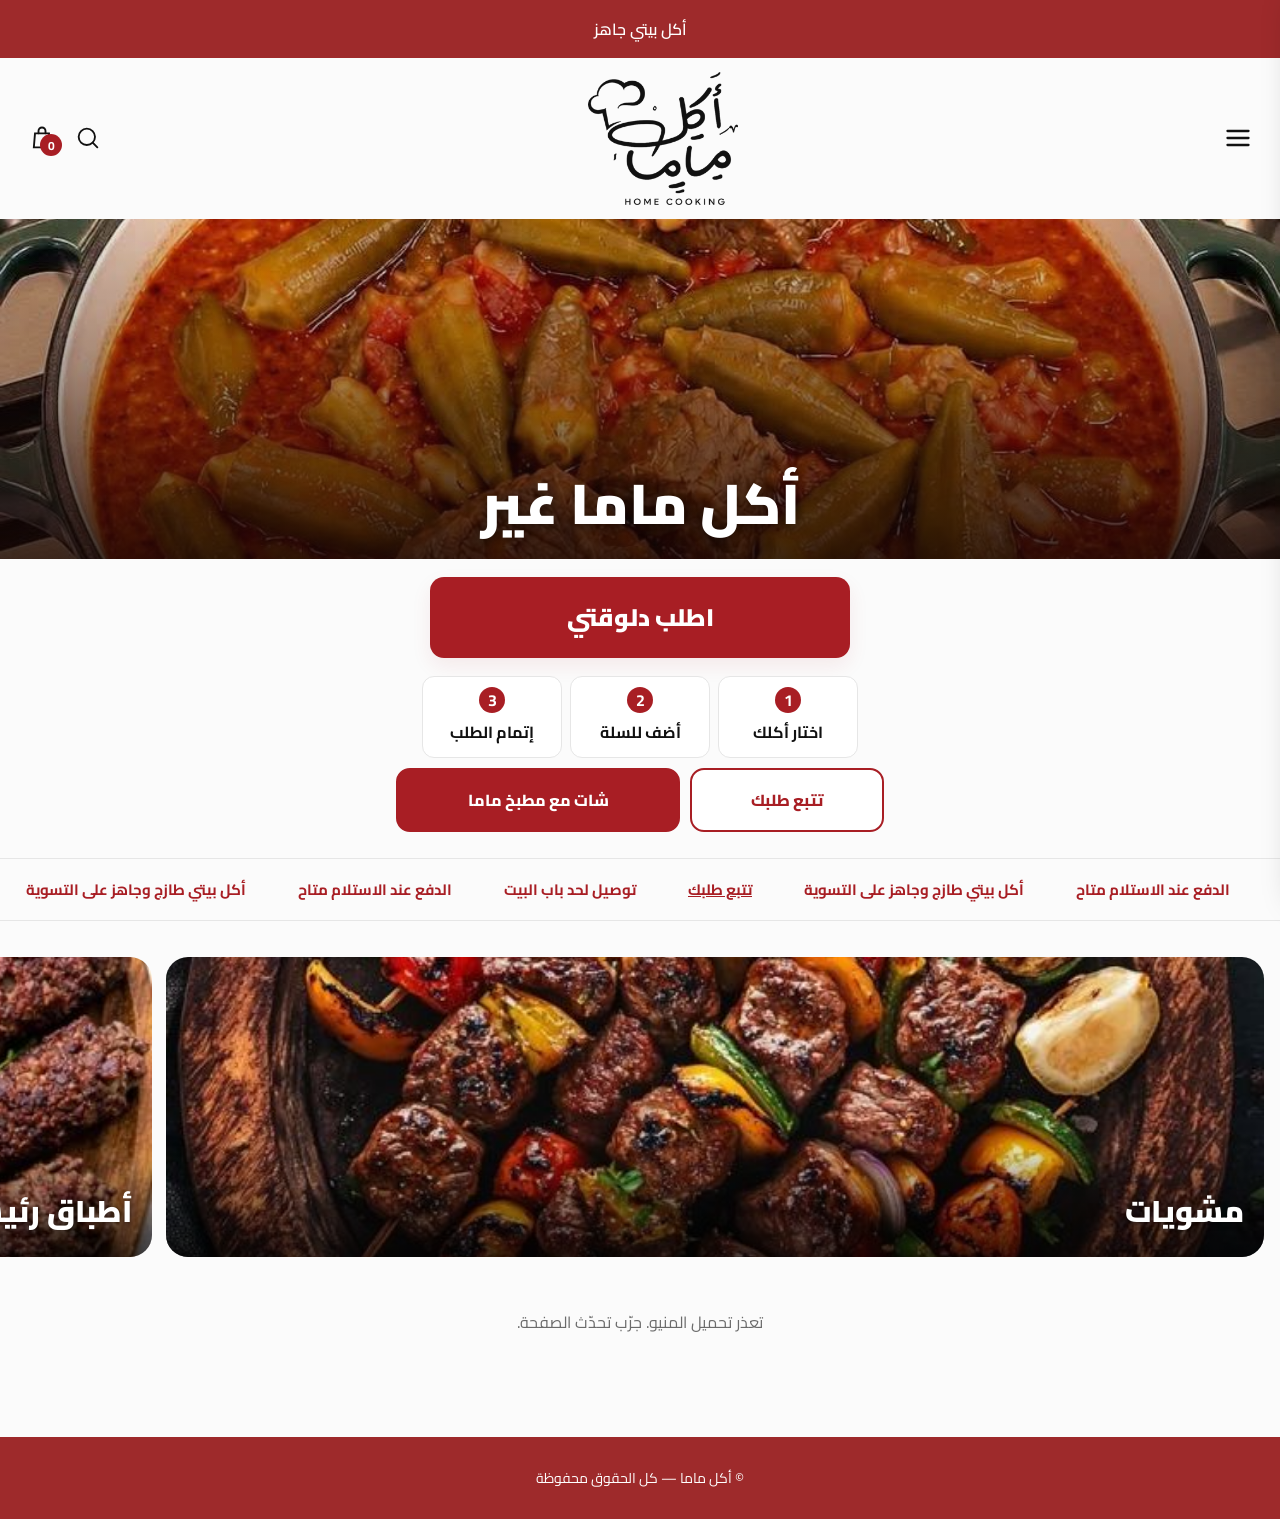
==== commit e8b14be6: "Update chat links and button labels in index.html" ====
--- a/index.html
+++ b/index.html
@@ -167,7 +167,7 @@
 <div class="how"><div><b>1</b>اختار أكلك</div><div><b>2</b>أضف للسلة</div><div><b>3</b>إتمام الطلب</div></div>
 <script>document.getElementById("orderNow").onclick=function(){var t=document.querySelector(".cats")||document.getElementById("sections");t.scrollIntoView({behavior:"smooth"})}</script>
 
-<div class="q2"><a href="track.html" id="qTrack">تتبع طلبك</a><a class="c" id="qChat" href="chat.html">كلّمنا</a><a class="w" id="qWa" href="https://wa.me/20106168405" target="_blank" rel="noopener">واتساب</a></div>
+<div class="q2"><a href="track.html" id="qTrack">تتبع طلبك</a><a class="c" id="qChat" href="chat.html">شات مع مطبخ ماما</a></div>
 <div class="strip"><div class="mq"><span>أكل بيتي طازج وجاهز على التسوية</span><span>الدفع عند الاستلام متاح</span><span>توصيل لحد باب البيت</span><span><a href="track.html" style="color:inherit">تتبع طلبك</a></span><span>أكل بيتي طازج وجاهز على التسوية</span><span>الدفع عند الاستلام متاح</span><span>توصيل لحد باب البيت</span><span><a tabindex="-1" aria-hidden="true" href="track.html" style="color:inherit">تتبع طلبك</a></span></div></div>
 
 <div class="cats"><div class="cat" data-i="c1"><span>مشويات</span></div><div class="cat" data-i="c2"><span>أطباق رئيسية</span></div></div>
@@ -176,14 +176,14 @@
 
 <footer>© أكل ماما — كل الحقوق محفوظة</footer>
 
-<a class="wa" id="waBtn" href="https://wa.me/20106168405?text=%D8%A3%D9%87%D9%84%D8%A7%D9%8B%D8%8C%20%D8%B9%D8%A7%D9%8A%D8%B2%20%D8%A3%D8%B7%D9%84%D8%A8%20%D9%85%D9%86%20%D8%A3%D9%83%D9%84%20%D9%85%D8%A7%D9%85%D8%A7" target="_blank" rel="noopener" aria-label="واتساب"><svg viewBox="0 0 24 24"><path d="M12 2a10 10 0 0 0-8.6 15L2 22l5.2-1.4A10 10 0 1 0 12 2zm5.2 13.9c-.2.6-1.3 1.2-1.8 1.2-.5.1-1 .2-3.3-.7-2.8-1.1-4.5-4-4.7-4.2-.1-.2-1.1-1.5-1.1-2.8s.7-2 1-2.3c.2-.2.5-.3.7-.3h.5c.2 0 .4 0 .6.5l.8 2c.1.2.1.3 0 .5l-.4.5c-.1.1-.3.3-.1.6.2.3.8 1.3 1.7 2.1 1.1 1 2 1.3 2.3 1.4.3.1.4.1.6-.1l.8-1c.2-.2.4-.2.6-.1l1.9.9c.3.1.5.2.5.3.1.2.1.8-.1 1.4z"/></svg></a>
-
-<style>.q2 a.c{background:var(--red);border-color:var(--red);color:#fff}.q2 a{font-size:16px;padding:15px 4px}.cfab{position:fixed;inset-inline-start:16px;bottom:calc(28px + env(safe-area-inset-bottom,0px));z-index:20;background:var(--red);color:#fff;text-decoration:none;font-weight:900;font-size:18px;padding:16px 24px;border-radius:99px;box-shadow:0 8px 20px rgba(168,30,36,.35);font-family:inherit}body.hasstk .cfab{bottom:98px}</style><a class="cfab" href="chat.html">كلّمنا</a><script>(function(){var f=document.querySelector(".cfab"),q=document.getElementById("qChat");if(!f||!q||!window.IntersectionObserver)return;new IntersectionObserver(function(e){f.style.display=e[0].isIntersecting?"none":""}).observe(q)})()</script>
+
+
+<style>.q2 a.c{flex:1.5;background:var(--red);border-color:var(--red);color:#fff}.q2 a{font-size:16px;padding:15px 4px}.cfab{position:fixed;inset-inline-start:16px;bottom:calc(28px + env(safe-area-inset-bottom,0px));z-index:20;background:var(--red);color:#fff;text-decoration:none;font-weight:900;font-size:18px;padding:16px 24px;border-radius:99px;box-shadow:0 8px 20px rgba(168,30,36,.35);font-family:inherit}body.hasstk .cfab{bottom:98px}@media (prefers-color-scheme:dark){.q2 a:not(.c){background:var(--card)}}</style><a class="cfab" href="chat.html">شات مع مطبخ ماما</a><script>(function(){var f=document.querySelector(".cfab"),q=document.getElementById("qChat");if(!f||!q||!window.IntersectionObserver)return;new IntersectionObserver(function(e){f.style.display=e[0].isIntersecting?"none":""}).observe(q)})()</script>
 <aside id="mnu" aria-hidden="true"><h3><span>القائمة</span><button id="mnuX" aria-label="إغلاق">✕</button></h3>
-<a class="pri" href="track.html">تتبع طلبك</a><a class="pri" href="chat.html">كلّمنا (شات)</a>
+<a class="pri" href="track.html">تتبع طلبك</a><a class="pri" href="chat.html">شات مع مطبخ ماما</a>
 <button class="mi" id="mnuCart" type="button">السلة وإتمام الطلب</button>
 <a href="#sections" id="mnuMenu">المنيو</a>
-<a href="https://wa.me/20106168405" target="_blank" rel="noopener">واتساب</a></aside>
+</aside>
 <div class="ov" id="ov"></div>
 <aside class="drawer" id="drawer">
   <div class="dh"><h2>سلة التسوق</h2><button class="icon" id="closeCart" aria-label="إغلاق"><svg viewBox="0 0 24 24"><path d="M4 4l16 16M20 4L4 20"/></svg></button></div>
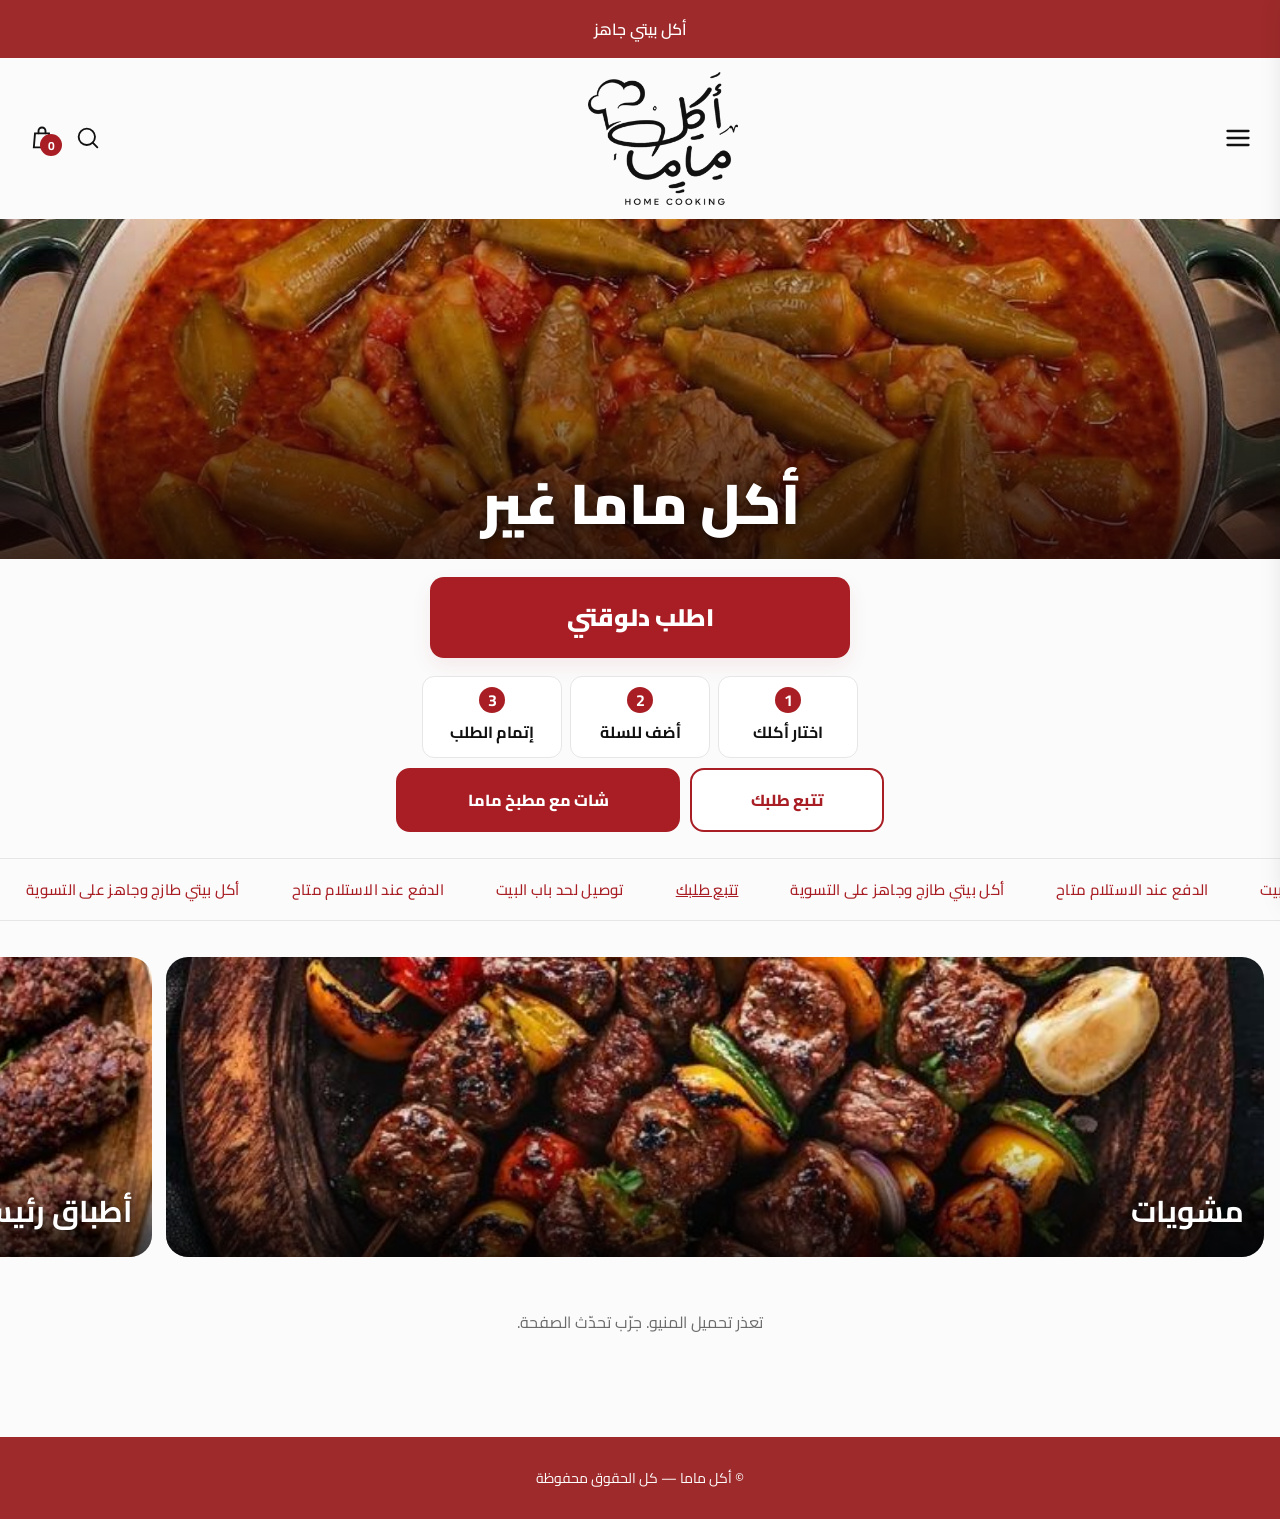
==== commit 2dde46e5: "Fix HTML structure and update event listeners" ====
--- a/index.html
+++ b/index.html
@@ -17,6 +17,7 @@
 
 <script src="imgs.js"></script><script src="im-c1.js"></script><script src="im-c2.js"></script><script src="im-d1.js"></script><script src="im-d2.js"></script><script src="im-d3.js"></script><script src="auth.js"></script><script src="chef.js"></script>
 <link href="https://fonts.googleapis.com/css2?family=Cairo:wght@400;600;700;900&display=swap" rel="stylesheet">
+<link href="https://fonts.googleapis.com/css2?family=Noto+Naskh+Arabic:wght@400;500;600;700&family=Assistant:wght@400;500;600;700&display=swap" rel="stylesheet">
 <style>
 :root{
   --red:#A81E24; --red-top:#9E2A2B; --bg:#FBFBFB; --card:#fff; --text:#111; --muted:#6b6b6b; --line:#e6e6e6;
@@ -215,7 +216,7 @@
   Object.keys(groups).forEach((title,si)=>{
     const items=groups[title];
     const el=document.createElement("section");el.id="sec"+si;
-    el.innerHTML=`<h2>${esc(title)}</h2><div class="row">${items.map(p=>`<div class="card"><div class="img">${p.img?`<img src="${esc(src(p.img))}" alt="" loading="lazy">`:'<span class="ph">🍽️</span>'}</div><h3>${esc(p.name)}</h3><div class="price">${fmt(p.price)} EGP</div><button class="add" data-id="${p.id}">إضافة إلى السلة</button></div>`).join("")}</div><div class="pager"><button data-d="1" aria-label="التالي">‹</button><span>1/${items.length}</span><button data-d="-1" aria-label="السابق">›</button></div>`;
+    el.innerHTML=`<h2>${esc(title)}</h2><div class="row">${items.map(p=>`<div class="card"><div class="img">${p.img?`<img src="${esc(src(p.img))}" alt="" loading="lazy">`:'<span class="ph">🍽️</span>'}</div><h3>${esc(p.name)}</h3><div class="price">${fmt(p.price)} EGP</div><button class="add" data-id="${p.id}">إضافة إلى السلة</button></div>`).join("")}</div><div class="pager"><button data-d="1" aria-label="التالي">›</button><span>1/${items.length}</span><button data-d="-1" aria-label="السابق">‹</button></div>`;
     sec.appendChild(el);
     const row=el.querySelector(".row"),pg=el.querySelector(".pager span");
     row.addEventListener("scroll",()=>{const w=row.firstElementChild.offsetWidth+16;pg.textContent=Math.min(Math.round(Math.abs(row.scrollLeft)/w)+1,items.length)+"/"+items.length});
@@ -236,7 +237,7 @@
 function render(){
   const ids=Object.keys(cart).filter(k=>cart[k]>0&&all[k]);let tot=0,count=0;
   document.getElementById("items").innerHTML=ids.length?ids.map(id=>{const p=all[id],q=cart[id];tot+=p.price*q;count+=q;
-    return `<div class="item"><div class="t">${p.img?`<img src="${esc(src(p.img))}" alt="">`:""}</div><div class="info"><h4>${esc(p.name)}</h4><p>${fmt(p.price)}</p><div class="qty"><div class="q"><button data-a="p" data-id="${id}">+</button><span>${q}</span><button data-a="m" data-id="${id}">−</button></div><button class="del" data-a="d" data-id="${id}" aria-label="حذف">حذف</button></div></div><div class="line">${fmt(p.price*q)}</div></div>`}).join(""):'<div class="empty">السلة فاضية</div>';
+    return `<div class="item"><div class="t">${p.img?`<img src="${esc(src(p.img))}" alt="">`:""}</div><div class="info"><h4>${esc(p.name)}</h4><p>${fmt(p.price)}</p><div class="qty"><div class="q"><button data-a="m" data-id="${id}">−</button><span>${q}</span><button data-a="p" data-id="${id}">+</button></div><button class="del" data-a="d" data-id="${id}" aria-label="حذف"><svg width="20" height="20" viewBox="0 0 24 24" fill="none" stroke="currentColor" stroke-width="1.8" stroke-linecap="round"><path d="M4 7h16M9 7V4h6v3M6 7l1 13h10l1-13M10 11v6M14 11v6"/></svg></button></div></div><div class="line">${fmt(p.price*q)}</div></div>`}).join(""):'<div class="empty">السلة فاضية</div>';
   document.getElementById("badge").textContent=count;
   document.getElementById("total").textContent=fmt(tot)+" EGP";
   return {ids,tot};
--- a/hero.css
+++ b/hero.css
@@ -2,3 +2,22 @@
 .hero::before{content:"";position:absolute;inset:0;background:linear-gradient(0deg,rgba(20,6,4,.82) 0%,rgba(20,6,4,.35) 55%,rgba(20,6,4,.05) 100%);z-index:1}
 .hero .chef{display:none!important}
 .hero h1{color:#fff!important;max-width:100%!important;text-align:center;width:100%;padding:0 18px 22px!important;font-size:clamp(34px,10.5vw,56px)!important;line-height:1.2;text-shadow:0 2px 12px rgba(0,0,0,.55);z-index:2}
+
+.drawer,.drawer *{scrollbar-width:none}.drawer ::-webkit-scrollbar{display:none}
+.drawer .items{overflow-x:hidden}
+.item{align-items:flex-start}.item .t{width:92px;height:92px;border-radius:4px}
+.info h4{font-size:17px;line-height:1.5}
+.q{width:124px;height:50px;border-radius:14px;direction:ltr}
+.del{height:50px;width:48px}
+.tot b{font-size:20px;white-space:nowrap}.tot span{font-size:20px;white-space:nowrap}
+.pager{direction:ltr!important}
+.img{border-radius:24px}
+
+html,body,button,input,textarea,select{font-family:"Assistant","Noto Naskh Arabic","Cairo",system-ui,sans-serif!important}
+section h2,.dh h2,.cat span{font-weight:700!important;letter-spacing:0}
+.add,.checkout,.card h3,.info h4,.strip span{font-weight:500!important;letter-spacing:.02em}
+.price,.tot span{font-weight:500!important;letter-spacing:.08em}
+.card h3{font-size:15px}
+
+section h2{font-size:30px}.card h3{font-weight:600!important;font-size:16px}.add{font-weight:500!important}
+.pager button{direction:ltr!important;unicode-bidi:isolate}section h2{font-weight:700!important;-webkit-text-stroke:.4px currentColor}
